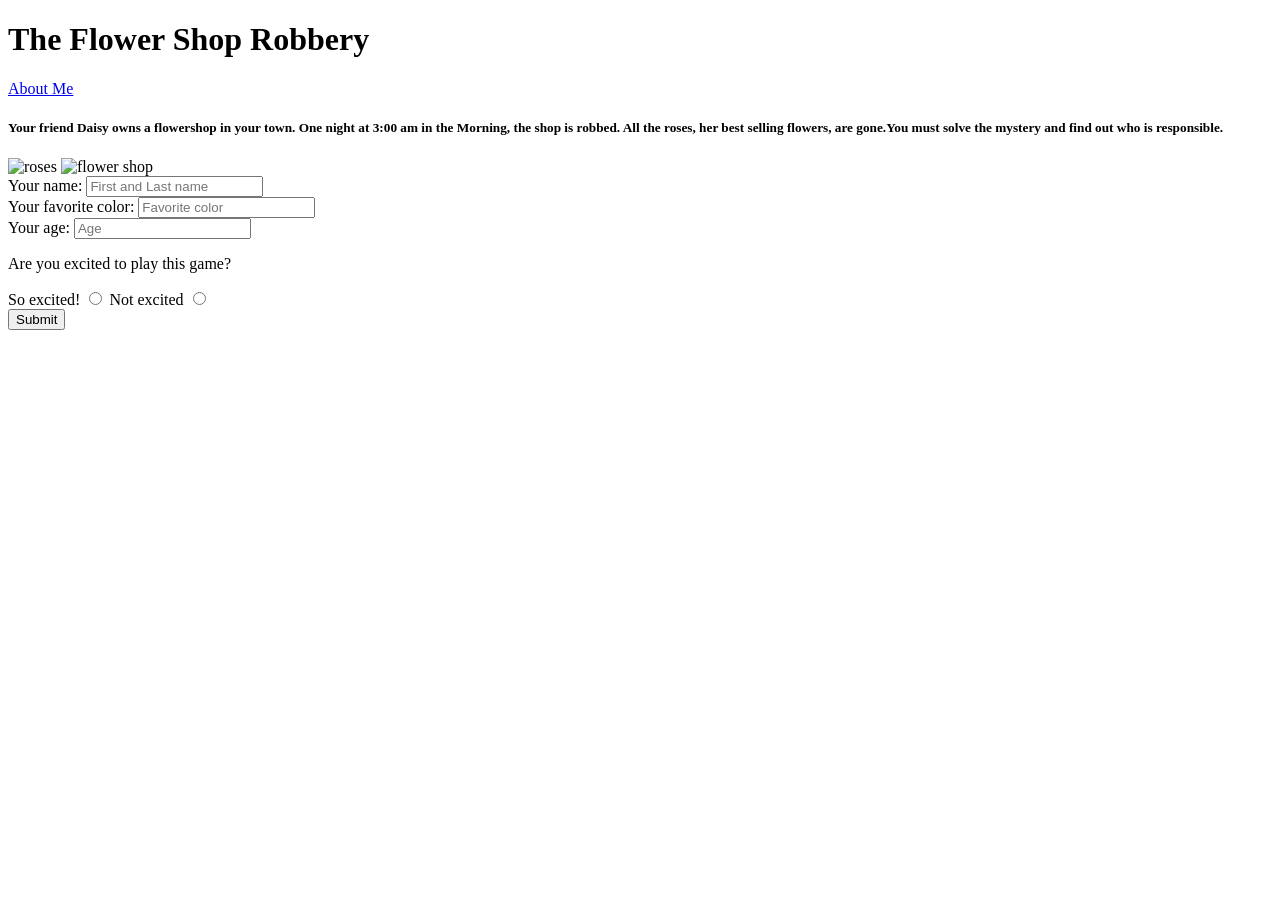
==== index.html @ ff98cb20 "game" ====
<!DOCTYPE html>
<html lang="en">
<head>
    <meta charset="UTF-8">
    <meta name="viewport" content="width=device-width, initial-scale=1.0">
    <title>Document</title>
</head>
<body>
    <h1>The Flower Shop Robbery </h1>
    <a href="about.html">About Me</a>
    <h5> Your friend Daisy owns a flowershop in your town. One night at 3:00 am in the Morning, the shop is robbed. All the roses, her best selling flowers, are gone.You must solve the mystery and find out who is responsible.</h5>
    <img src="https://th.bing.com/th/id/OIP.X3D6-ejlfxDQrr9PahU8oQHaHa?w=216&h=216&c=7&r=0&o=7&dpr=1.5&pid=1.7&rm=3" alt="roses" width = "200" height="200">
    <img src="https://th.bing.com/th/id/OIP.UDbIySlEFrk3AnztQo-D3wHaFj?w=231&h=180&c=7&r=0&o=7&dpr=1.5&pid=1.7&rm=3" alt="flower shop" width = "200" height="200">

    <form>

        <label for = "name">Your name:</label>
        <input type="text" id="name" name="name" placeholder = "First and Last name">
<br>
        <label for = "favcolor">Your favorite color:</label>
        <input type="text" id="favcolorcolor" name="favcolor" placeholder = "Favorite color">
<br>
        <label for = "age">Your age:</label>
        <input type="number" id="age" name="age" placeholder = "Age">
 <br>   
        <p>Are you excited to play this game?</p>
        <label for = "so excited">So excited!</label>
        <input type="radio" id="so excited" name=" feeling" value = "so excited">
        <label for="not excited">Not excited</label>
        <input type="radio" id="not excited" name=" feeling" value = "not excited">
<br>
        <input type="submit" value="Submit">


    </form>
</body>
</html>
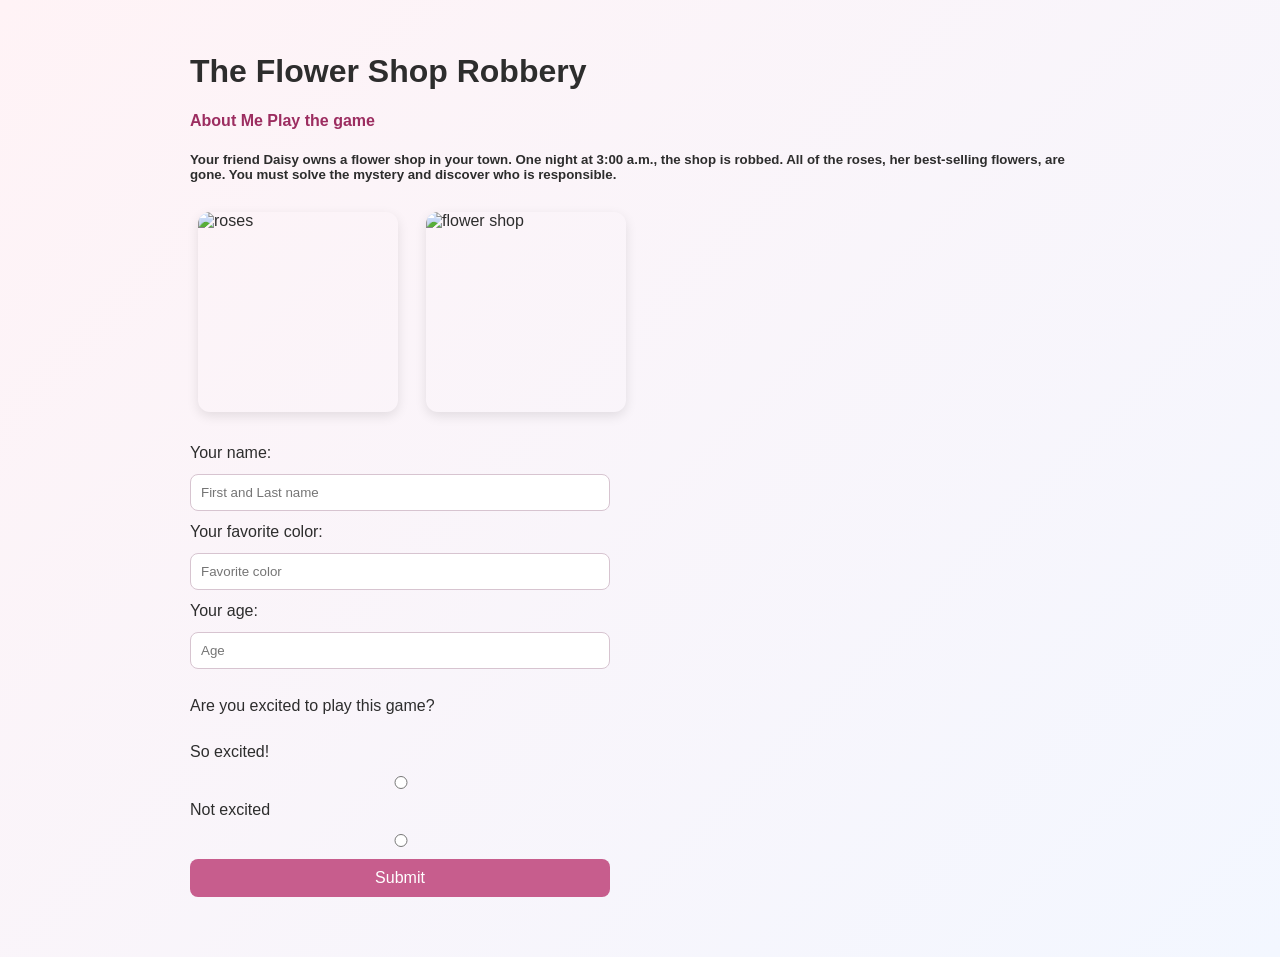
==== commit 34c2a4cb: "working game" ====
--- a/index.html
+++ b/index.html
@@ -3,35 +3,42 @@
 <head>
     <meta charset="UTF-8">
     <meta name="viewport" content="width=device-width, initial-scale=1.0">
-    <title>Document</title>
+    <title>Flower Shop Mystery</title>
+    <link rel="stylesheet" href="style.css">
 </head>
 <body>
-    <h1>The Flower Shop Robbery </h1>
-    <a href="about.html">About Me</a>
-    <h5> Your friend Daisy owns a flowershop in your town. One night at 3:00 am in the Morning, the shop is robbed. All the roses, her best selling flowers, are gone.You must solve the mystery and find out who is responsible.</h5>
-    <img src="https://th.bing.com/th/id/OIP.X3D6-ejlfxDQrr9PahU8oQHaHa?w=216&h=216&c=7&r=0&o=7&dpr=1.5&pid=1.7&rm=3" alt="roses" width = "200" height="200">
-    <img src="https://th.bing.com/th/id/OIP.UDbIySlEFrk3AnztQo-D3wHaFj?w=231&h=180&c=7&r=0&o=7&dpr=1.5&pid=1.7&rm=3" alt="flower shop" width = "200" height="200">
+    <div class="page-wrap">
+        <h1>The Flower Shop Robbery</h1>
+        <nav>
+            <a href="about.html">About Me</a>
+            <a href="game.html">Play the game</a>
+        </nav>
 
-    <form>
+        <h5>Your friend Daisy owns a flower shop in your town. One night at 3:00 a.m., the shop is robbed. All of the roses, her best-selling flowers, are gone. You must solve the mystery and discover who is responsible.</h5>
 
-        <label for = "name">Your name:</label>
-        <input type="text" id="name" name="name" placeholder = "First and Last name">
-<br>
-        <label for = "favcolor">Your favorite color:</label>
-        <input type="text" id="favcolorcolor" name="favcolor" placeholder = "Favorite color">
-<br>
-        <label for = "age">Your age:</label>
-        <input type="number" id="age" name="age" placeholder = "Age">
- <br>   
-        <p>Are you excited to play this game?</p>
-        <label for = "so excited">So excited!</label>
-        <input type="radio" id="so excited" name=" feeling" value = "so excited">
-        <label for="not excited">Not excited</label>
-        <input type="radio" id="not excited" name=" feeling" value = "not excited">
-<br>
-        <input type="submit" value="Submit">
+        <div class="image-row">
+            <img src="https://th.bing.com/th/id/OIP.X3D6-ejlfxDQrr9PahU8oQHaHa?w=216&h=216&c=7&r=0&o=7&dpr=1.5&pid=1.7&rm=3" alt="roses" width="200" height="200">
+            <img src="https://th.bing.com/th/id/OIP.UDbIySlEFrk3AnztQo-D3wHaFj?w=231&h=180&c=7&r=0&o=7&dpr=1.5&pid=1.7&rm=3" alt="flower shop" width="200" height="200">
+        </div>
 
+        <form action="game.html">
+            <label for="name">Your name:</label>
+            <input type="text" id="name" name="name" placeholder="First and Last name">
 
-    </form>
+            <label for="favcolor">Your favorite color:</label>
+            <input type="text" id="favcolor" name="favcolor" placeholder="Favorite color">
+
+            <label for="age">Your age:</label>
+            <input type="number" id="age" name="age" placeholder="Age">
+
+            <p>Are you excited to play this game?</p>
+            <label for="so-excited">So excited!</label>
+            <input type="radio" id="so-excited" name="feeling" value="so excited">
+            <label for="not-excited">Not excited</label>
+            <input type="radio" id="not-excited" name="feeling" value="not excited">
+
+            <input type="submit" value="Submit">
+        </form>
+    </div>
 </body>
 </html>
--- a/style.css
+++ b/style.css
@@ -0,0 +1,99 @@
+body {
+  margin: 0;
+  font-family: Arial, sans-serif;
+  background: linear-gradient(135deg, #fff3f6, #f3f7ff);
+  color: #2d2d2d;
+}
+
+.page-wrap,
+.game-container {
+  max-width: 900px;
+  margin: 0 auto;
+  padding: 32px 20px 60px;
+}
+
+nav ul {
+  display: flex;
+  gap: 18px;
+  list-style: none;
+  padding: 0;
+  margin: 0 0 24px;
+}
+
+nav a,
+a {
+  color: #9c2d60;
+  text-decoration: none;
+  font-weight: 600;
+}
+
+img {
+  border-radius: 12px;
+  margin: 8px;
+  box-shadow: 0 4px 12px rgba(0, 0, 0, 0.1);
+}
+
+form {
+  display: flex;
+  flex-direction: column;
+  gap: 12px;
+  margin-top: 24px;
+  max-width: 420px;
+}
+
+input[type="text"],
+input[type="number"] {
+  padding: 10px;
+  border: 1px solid #d7c4d0;
+  border-radius: 8px;
+}
+
+input[type="submit"],
+button {
+  background: #c75d8d;
+  color: white;
+  border: none;
+  border-radius: 8px;
+  padding: 10px 18px;
+  font-size: 1rem;
+  cursor: pointer;
+  transition: background 0.2s ease;
+}
+
+input[type="submit"]:hover,
+button:hover {
+  background: #a34975;
+}
+
+#choices-container {
+  display: flex;
+  flex-direction: column;
+  gap: 12px;
+  margin: 20px 0;
+}
+
+.story-box,
+.status-box {
+  background: rgba(255, 255, 255, 0.8);
+  border: 1px solid #f0d9e4;
+  border-radius: 12px;
+  padding: 20px;
+  margin-top: 18px;
+}
+
+#health-display,
+#inventory-display {
+  font-weight: 700;
+}
+
+#message-display {
+  min-height: 28px;
+  color: #7a2d48;
+  font-weight: 700;
+}
+
+.image-row {
+  display: flex;
+  flex-wrap: wrap;
+  gap: 12px;
+}
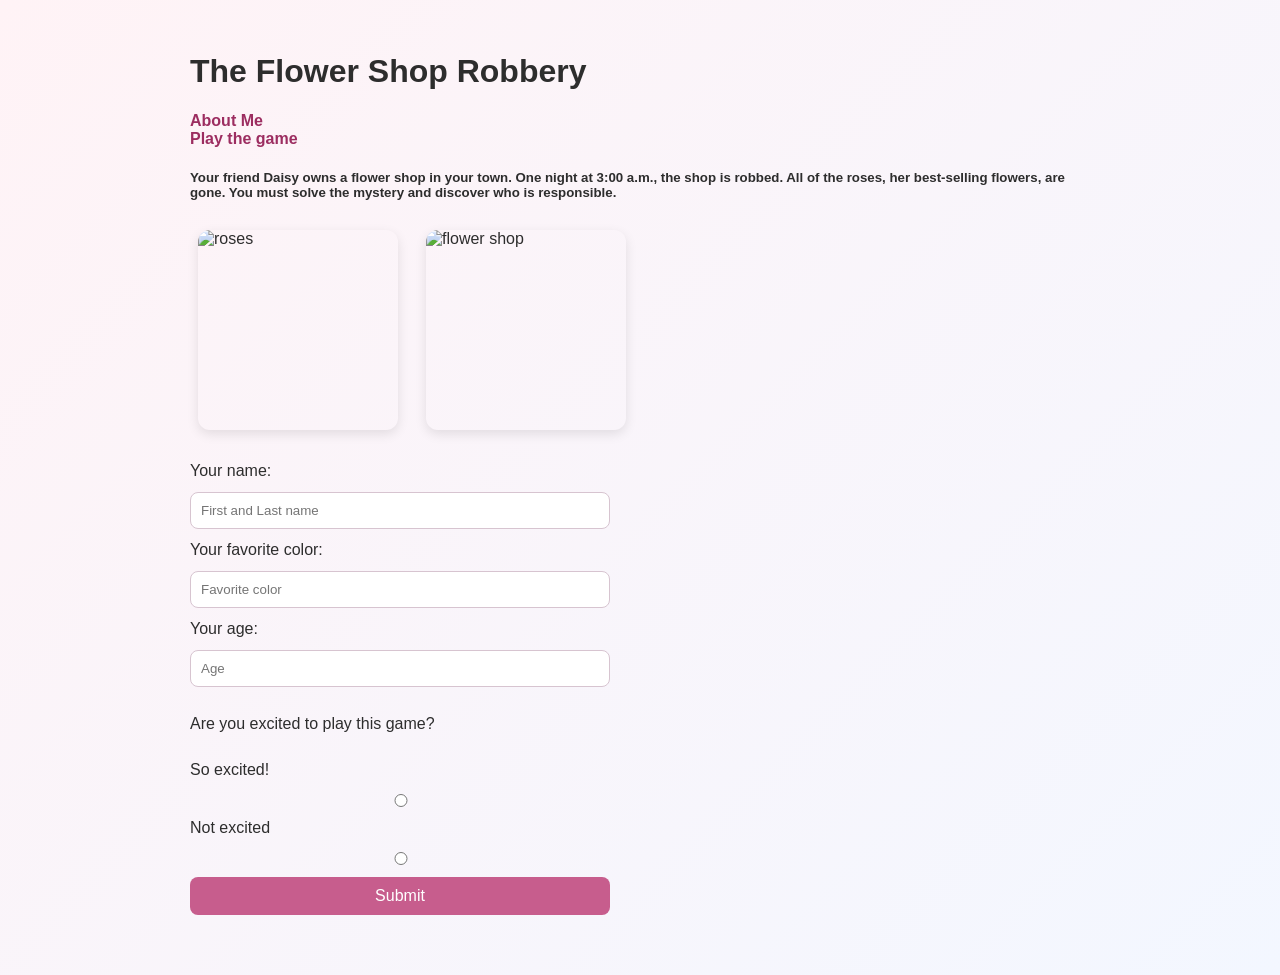
==== commit aa4707ed: "story game version 2" ====
--- a/index.html
+++ b/index.html
@@ -11,6 +11,7 @@
         <h1>The Flower Shop Robbery</h1>
         <nav>
             <a href="about.html">About Me</a>
+            <br>
             <a href="game.html">Play the game</a>
         </nav>
 
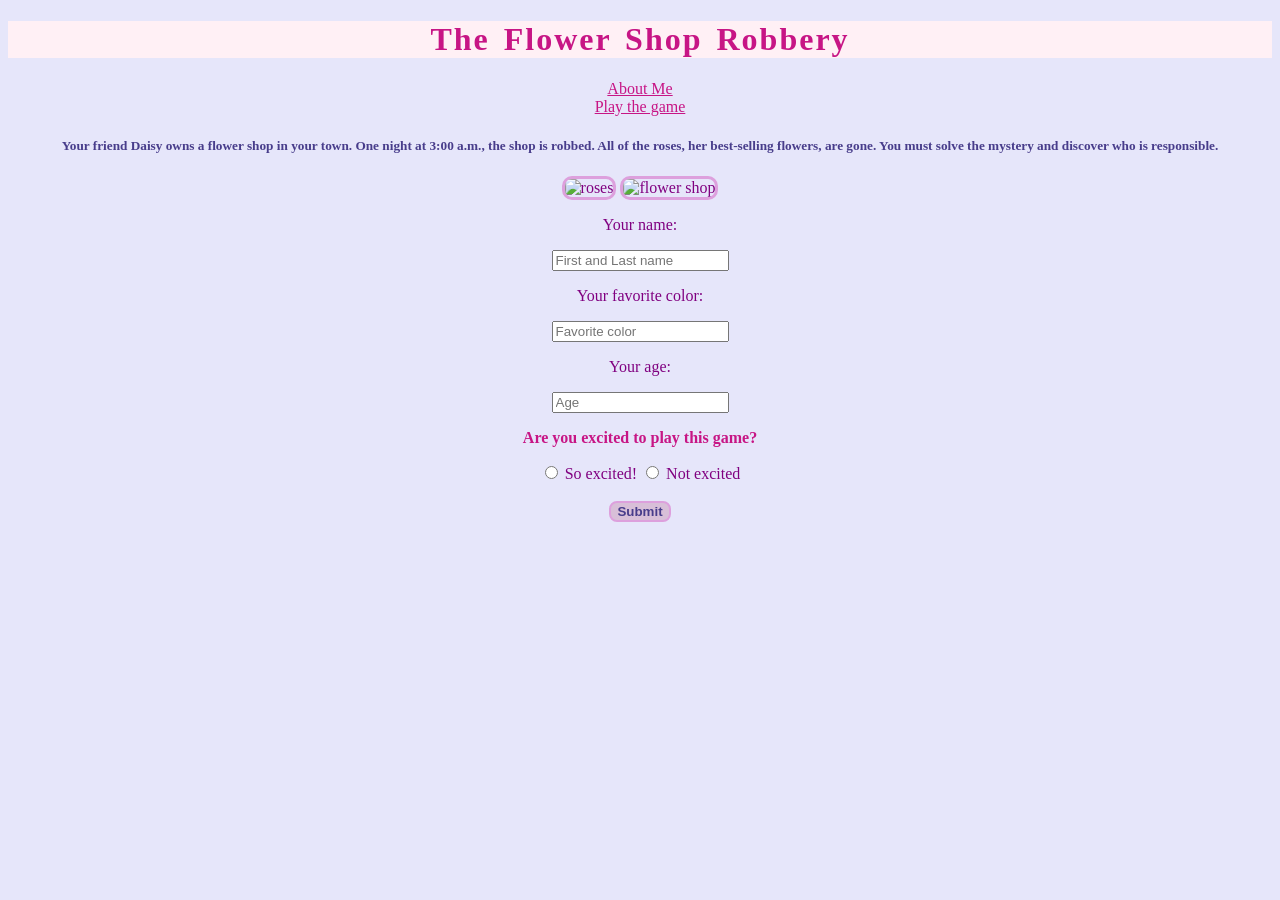
==== commit 4814977d: "story game version 3" ====
--- a/index.html
+++ b/index.html
@@ -1,45 +1,73 @@
 <!DOCTYPE html>
 <html lang="en">
 <head>
-    <meta charset="UTF-8">
-    <meta name="viewport" content="width=device-width, initial-scale=1.0">
-    <title>Flower Shop Mystery</title>
-    <link rel="stylesheet" href="style.css">
+   <meta charset="UTF-8">
+   <meta name="viewport" content="width=device-width, initial-scale=1.0">
+   <title>Flower Shop Mystery</title>
 </head>
-<body>
-    <div class="page-wrap">
-        <h1>The Flower Shop Robbery</h1>
-        <nav>
-            <a href="about.html">About Me</a>
-            <br>
-            <a href="game.html">Play the game</a>
-        </nav>
 
-        <h5>Your friend Daisy owns a flower shop in your town. One night at 3:00 a.m., the shop is robbed. All of the roses, her best-selling flowers, are gone. You must solve the mystery and discover who is responsible.</h5>
 
-        <div class="image-row">
-            <img src="https://th.bing.com/th/id/OIP.X3D6-ejlfxDQrr9PahU8oQHaHa?w=216&h=216&c=7&r=0&o=7&dpr=1.5&pid=1.7&rm=3" alt="roses" width="200" height="200">
-            <img src="https://th.bing.com/th/id/OIP.UDbIySlEFrk3AnztQo-D3wHaFj?w=231&h=180&c=7&r=0&o=7&dpr=1.5&pid=1.7&rm=3" alt="flower shop" width="200" height="200">
-        </div>
+<body style="background-color: rgb(230, 230, 250); color: rgb(128, 0, 128); font-family: Cambria, Cochin, Georgia, Times, 'Times New Roman', serif, sans-serif; text-align: center;">
 
-        <form action="game.html">
-            <label for="name">Your name:</label>
-            <input type="text" id="name" name="name" placeholder="First and Last name">
 
-            <label for="favcolor">Your favorite color:</label>
-            <input type="text" id="favcolor" name="favcolor" placeholder="Favorite color">
+   <h1 style="color: rgb(199, 21, 133); background-color: rgb(255, 240, 245); letter-spacing: 2px; word-spacing: 4px; font-weight: bold;">
+       The Flower Shop Robbery
+   </h1>
 
-            <label for="age">Your age:</label>
-            <input type="number" id="age" name="age" placeholder="Age">
 
-            <p>Are you excited to play this game?</p>
-            <label for="so-excited">So excited!</label>
-            <input type="radio" id="so-excited" name="feeling" value="so excited">
-            <label for="not-excited">Not excited</label>
-            <input type="radio" id="not-excited" name="feeling" value="not excited">
+   <a href="about.html" style="color: rgb(199, 21, 133);">About Me</a>
+   <br>
+   <a href="game.html" style="color: rgb(199, 21, 133);">Play the game</a>
 
-            <input type="submit" value="Submit">
-        </form>
-    </div>
+
+   <h5 style="color: rgb(72, 61, 139);">
+       Your friend Daisy owns a flower shop in your town. One night at 3:00 a.m., the shop is robbed. All of the roses, her best-selling flowers, are gone. You must solve the mystery and discover who is responsible.
+   </h5>
+
+
+   <img src="https://th.bing.com/th/id/OIP.X3D6-ejlfxDQrr9PahU8oQHaHa?w=216&h=216&c=7&r=0&o=7&dpr=1.5&pid=1.7&rm=3"
+        alt="roses" width="200" height="200"
+        style="border: 3px solid rgb(221, 160, 221); border-radius: 10px;">
+
+
+   <img src="https://th.bing.com/th/id/OIP.UDbIySlEFrk3AnztQo-D3wHaFj?w=231&h=180&c=7&r=0&o=7&dpr=1.5&pid=1.7&rm=3"
+        alt="flower shop" width="200" height="200"
+        style="border: 3px solid rgb(221, 160, 221); border-radius: 10px;">
+
+
+   <form action="game.html">
+       <p>Your name:</p>
+       <input type="text" name="name" placeholder="First and Last name">
+
+
+       <p>Your favorite color:</p>
+       <input type="text" name="favcolor" placeholder="Favorite color">
+
+
+       <p>Your age:</p>
+       <input type="number" name="age" placeholder="Age">
+
+
+       <p style="color: rgb(199, 21, 133); font-weight: bold;">
+           Are you excited to play this game?
+       </p>
+
+
+       <input type="radio" name="feeling" value="so excited">
+       <label>So excited!</label>
+
+
+       <input type="radio" name="feeling" value="not excited">
+       <label>Not excited</label>
+
+
+       <br><br>
+
+
+       <input type="submit" value="Submit"
+              style="background-color: rgb(216, 191, 216); color: rgb(72, 61, 139); border: 2px solid rgb(221, 160, 221); border-radius: 8px; font-weight: bold;">
+   </form>
+
+
 </body>
-</html>+</html>
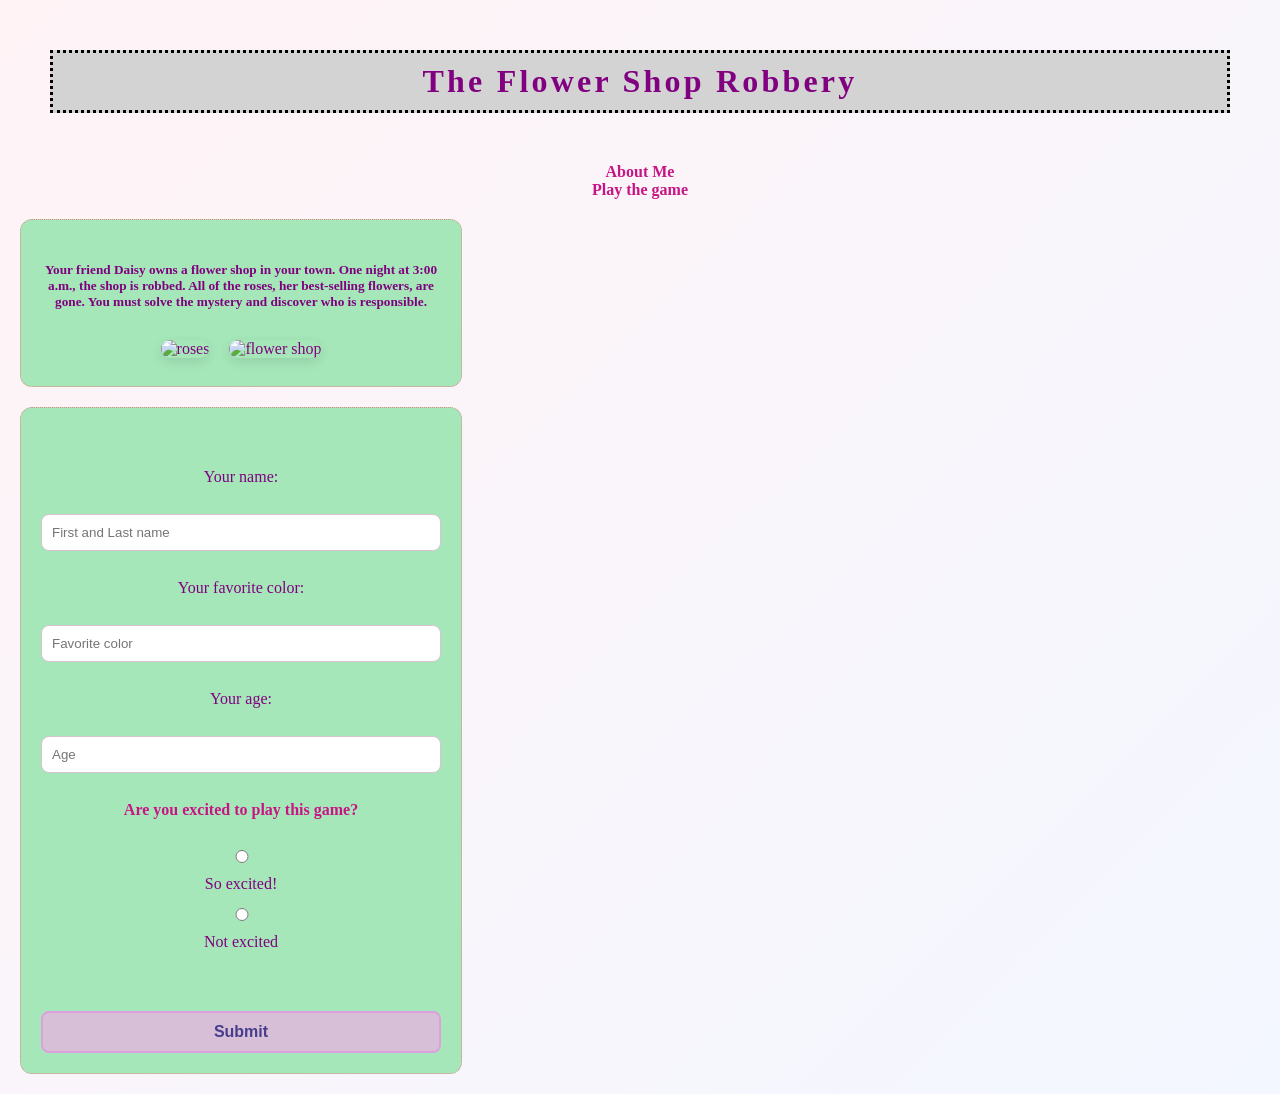
==== commit 1dc0e93a: "version4" ====
--- a/index.html
+++ b/index.html
@@ -4,13 +4,14 @@
    <meta charset="UTF-8">
    <meta name="viewport" content="width=device-width, initial-scale=1.0">
    <title>Flower Shop Mystery</title>
+    <link rel="stylesheet" href="style.css">
 </head>
 
 
 <body style="background-color: rgb(230, 230, 250); color: rgb(128, 0, 128); font-family: Cambria, Cochin, Georgia, Times, 'Times New Roman', serif, sans-serif; text-align: center;">
 
 
-   <h1 style="color: rgb(199, 21, 133); background-color: rgb(255, 240, 245); letter-spacing: 2px; word-spacing: 4px; font-weight: bold;">
+   <h1 class = "heading">
        The Flower Shop Robbery
    </h1>
 
@@ -19,22 +20,21 @@
    <br>
    <a href="game.html" style="color: rgb(199, 21, 133);">Play the game</a>
 
-
-   <h5 style="color: rgb(72, 61, 139);">
+<div class = "card">
+   <h5>
        Your friend Daisy owns a flower shop in your town. One night at 3:00 a.m., the shop is robbed. All of the roses, her best-selling flowers, are gone. You must solve the mystery and discover who is responsible.
    </h5>
 
 
    <img src="https://th.bing.com/th/id/OIP.X3D6-ejlfxDQrr9PahU8oQHaHa?w=216&h=216&c=7&r=0&o=7&dpr=1.5&pid=1.7&rm=3"
-        alt="roses" width="200" height="200"
-        style="border: 3px solid rgb(221, 160, 221); border-radius: 10px;">
+        alt="roses" width="200" height="200">
 
 
    <img src="https://th.bing.com/th/id/OIP.UDbIySlEFrk3AnztQo-D3wHaFj?w=231&h=180&c=7&r=0&o=7&dpr=1.5&pid=1.7&rm=3"
-        alt="flower shop" width="200" height="200"
-        style="border: 3px solid rgb(221, 160, 221); border-radius: 10px;">
+        alt="flower shop" width="200" height="200">
+</div>
 
-
+<div class = "card">
    <form action="game.html">
        <p>Your name:</p>
        <input type="text" name="name" placeholder="First and Last name">
@@ -67,7 +67,7 @@
        <input type="submit" value="Submit"
               style="background-color: rgb(216, 191, 216); color: rgb(72, 61, 139); border: 2px solid rgb(221, 160, 221); border-radius: 8px; font-weight: bold;">
    </form>
-
+</div>
 
 </body>
 </html>
--- a/style.css
+++ b/style.css
@@ -0,0 +1,127 @@
+body {
+  margin: 0;
+  font-family: Arial, sans-serif;
+  background: linear-gradient(135deg, #fff3f6, #f3f7ff);
+  color: #2d2d2d;
+
+.heading {
+  background-color: lightgray;
+  text-align: center;
+  letter-spacing: 0.1em;
+  border: 3px black dotted;
+  margin: 50px;
+  padding: 10px;
+}
+
+.card {
+    background-color: #a5e7b9;
+    border: 1px dotted #e28888;
+    border-radius: 12px;
+    padding: 20px;
+    margin: 20px;
+    text-align: center;
+    width: 400px;
+}
+
+#inventory {
+    background-color: #f7c6d0;
+    border: 2px dotted #e28888;
+    border-radius: 10px;
+    padding: 15px;
+    margin: 10px;
+}
+
+}
+
+.page-wrap,
+.game-container {
+  max-width: 900px;
+  margin: 0 auto;
+  padding: 32px 20px 60px;
+}
+
+nav ul {
+  display: flex;
+  gap: 18px;
+  list-style: none;
+  padding: 0;
+  margin: 0 0 24px;
+}
+
+nav a,
+a {
+  color: #9c2d60;
+  text-decoration: none;
+  font-weight: 600;
+}
+
+img {
+  border-radius: 12px;
+  margin: 8px;
+  box-shadow: 0 4px 12px rgba(0, 0, 0, 0.1);
+}
+
+form {
+  display: flex;
+  flex-direction: column;
+  gap: 12px;
+  margin-top: 24px;
+  max-width: 420px;
+}
+
+input[type="text"],
+input[type="number"] {
+  padding: 10px;
+  border: 1px solid #d7c4d0;
+  border-radius: 8px;
+}
+
+input[type="submit"],
+button {
+  background: #c75d8d;
+  color: white;
+  border: none;
+  border-radius: 8px;
+  padding: 10px 18px;
+  font-size: 1rem;
+  cursor: pointer;
+  transition: background 0.2s ease;
+}
+
+input[type="submit"]:hover,
+button:hover {
+  background: #a34975;
+}
+
+#choices-container {
+  display: flex;
+  flex-direction: column;
+  gap: 12px;
+  margin: 20px 0;
+}
+
+.story-box,
+.status-box {
+  background: rgba(255, 255, 255, 0.8);
+  border: 1px solid #f0d9e4;
+  border-radius: 12px;
+  padding: 20px;
+  margin-top: 18px;
+}
+
+#health-display,
+#inventory-display {
+  font-weight: 700;
+}
+
+#message-display {
+  min-height: 28px;
+  color: #7a2d48;
+  font-weight: 700;
+}
+
+.image-row {
+  display: flex;
+  flex-wrap: wrap;
+  gap: 12px;
+}
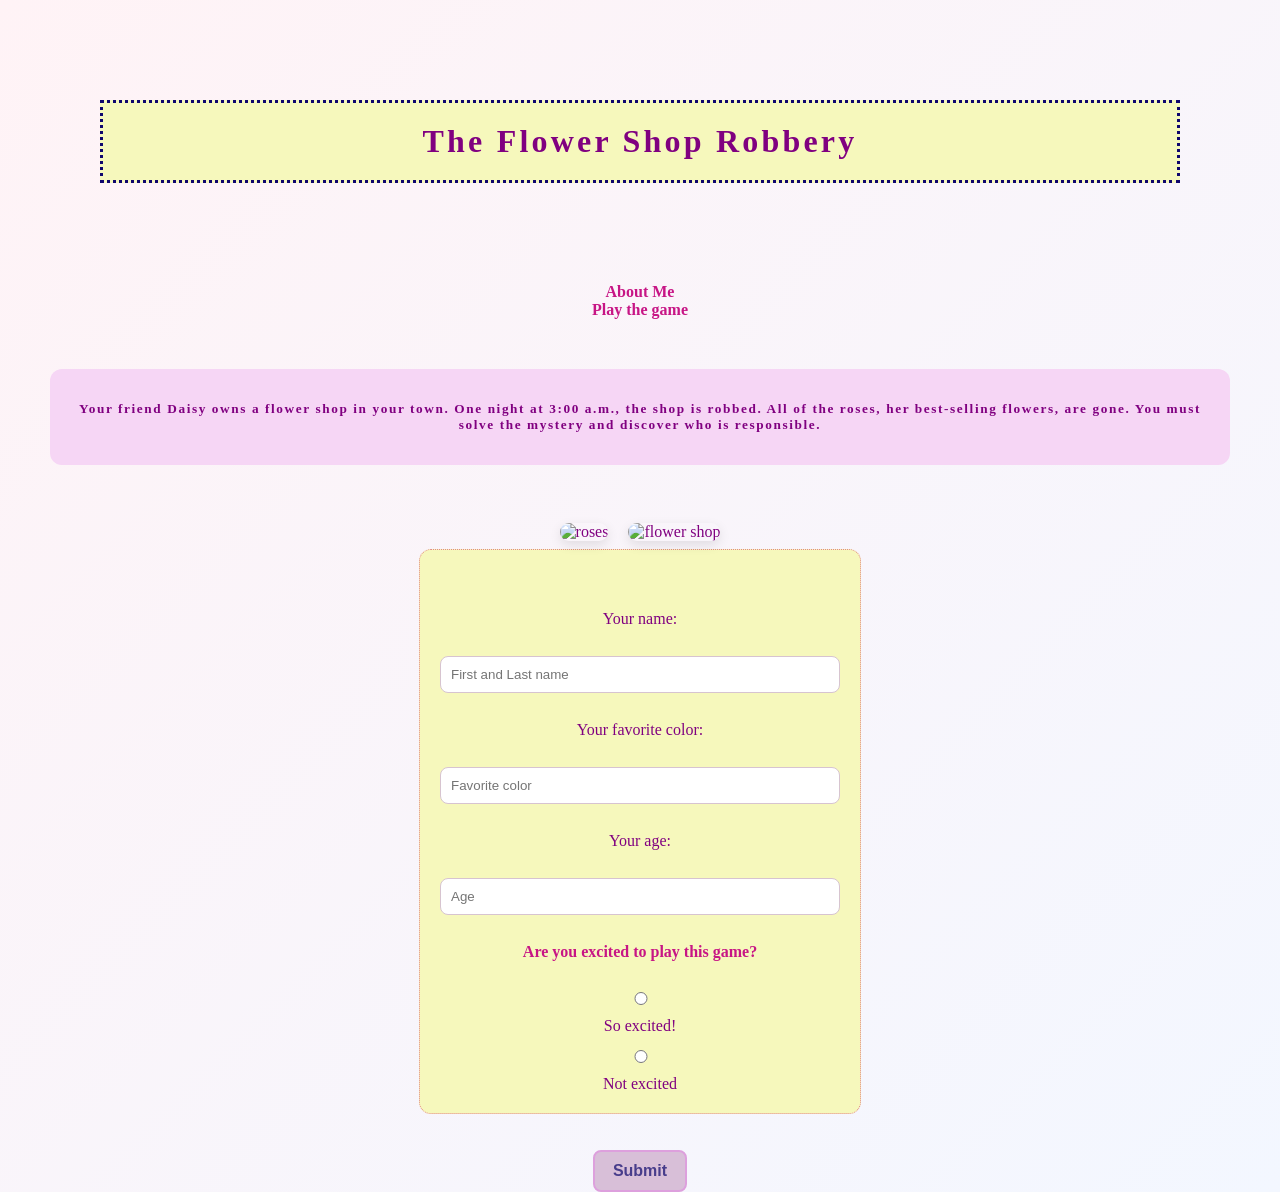
==== commit 9c1c9053: "mystery game - checkpoint #1" ====
--- a/index.html
+++ b/index.html
@@ -20,11 +20,11 @@
    <br>
    <a href="game.html" style="color: rgb(199, 21, 133);">Play the game</a>
 
-<div class = "card">
+<div class = "text">
    <h5>
        Your friend Daisy owns a flower shop in your town. One night at 3:00 a.m., the shop is robbed. All of the roses, her best-selling flowers, are gone. You must solve the mystery and discover who is responsible.
    </h5>
-
+</div>
 
    <img src="https://th.bing.com/th/id/OIP.X3D6-ejlfxDQrr9PahU8oQHaHa?w=216&h=216&c=7&r=0&o=7&dpr=1.5&pid=1.7&rm=3"
         alt="roses" width="200" height="200">
@@ -32,7 +32,6 @@
 
    <img src="https://th.bing.com/th/id/OIP.UDbIySlEFrk3AnztQo-D3wHaFj?w=231&h=180&c=7&r=0&o=7&dpr=1.5&pid=1.7&rm=3"
         alt="flower shop" width="200" height="200">
-</div>
 
 <div class = "card">
    <form action="game.html">
@@ -59,7 +58,7 @@
 
        <input type="radio" name="feeling" value="not excited">
        <label>Not excited</label>
-
+</div>
 
        <br><br>
 
@@ -67,7 +66,7 @@
        <input type="submit" value="Submit"
               style="background-color: rgb(216, 191, 216); color: rgb(72, 61, 139); border: 2px solid rgb(221, 160, 221); border-radius: 8px; font-weight: bold;">
    </form>
-</div>
+
 
 </body>
 </html>
--- a/style.css
+++ b/style.css
@@ -5,22 +5,32 @@
   color: #2d2d2d;
 
 .heading {
-  background-color: lightgray;
+  background-color: rgb(246, 248, 188);
   text-align: center;
   letter-spacing: 0.1em;
-  border: 3px black dotted;
-  margin: 50px;
-  padding: 10px;
+  border: 3px rgb(15, 6, 110) dotted;
+  margin: 100px;
+  padding: 20px;
 }
 
 .card {
-    background-color: #a5e7b9;
+    background-color: rgb(246, 248, 188);
     border: 1px dotted #e28888;
     border-radius: 12px;
     padding: 20px;
     margin: 20px;
     text-align: center;
     width: 400px;
+    margin: 0 auto;
+}
+
+.text{
+  background-color: rgb(246, 214, 245);
+  text-align: center;
+  letter-spacing: 0.1em;
+  margin: 50px;
+  padding: 10px;
+  border-radius: 12px;
 }
 
 #inventory {
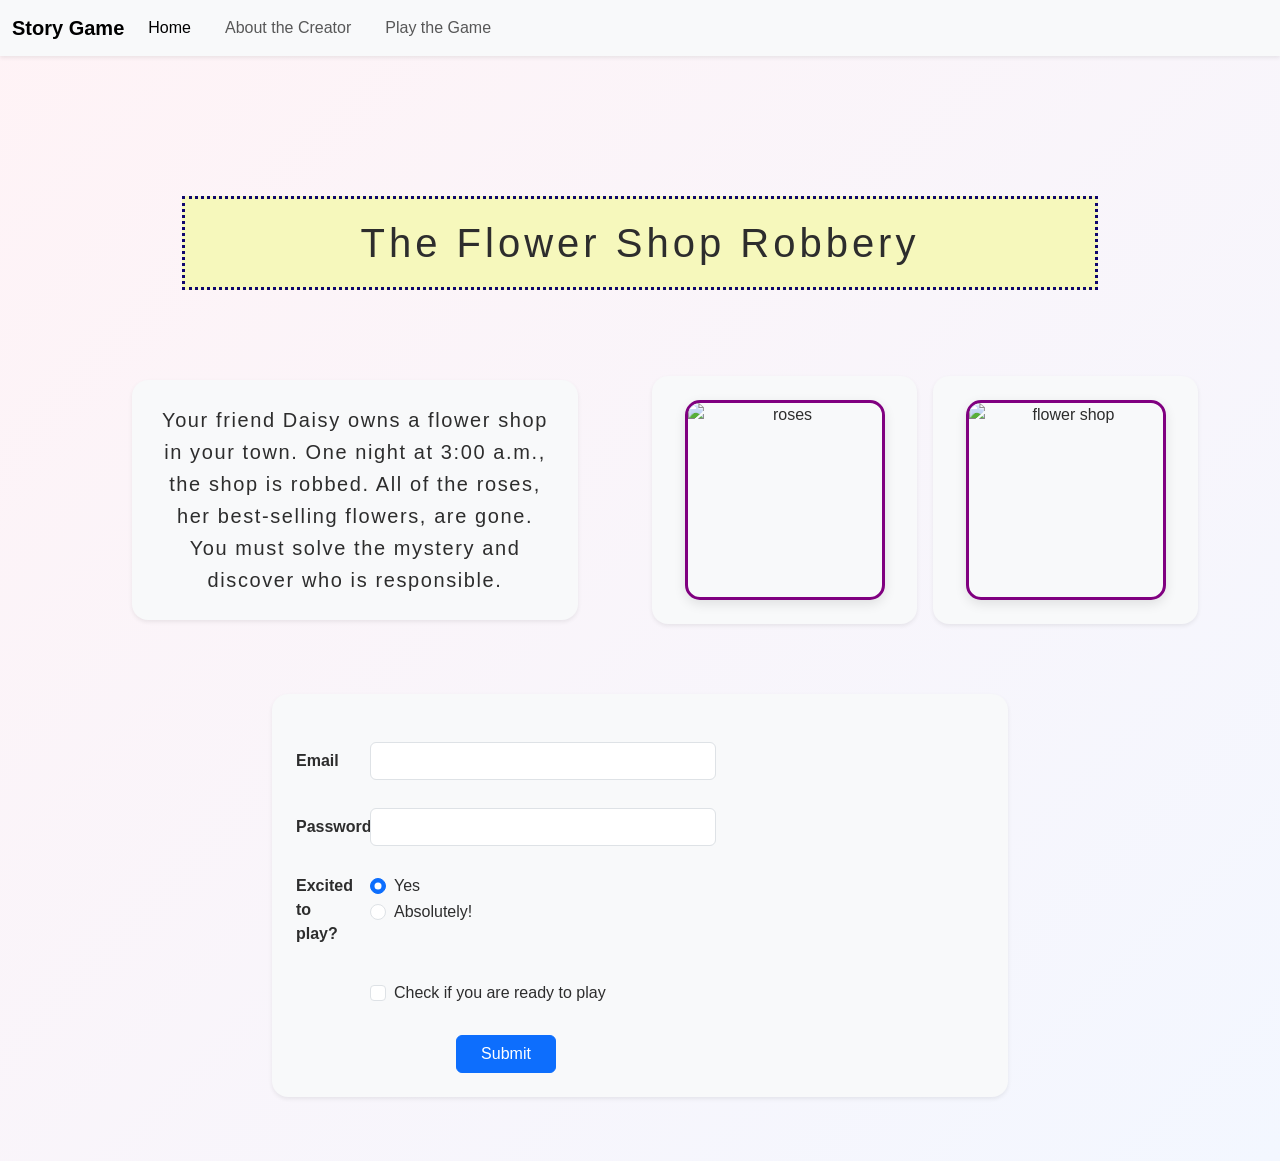
==== commit a67921e8: "Check point 3" ====
--- a/index.html
+++ b/index.html
@@ -4,69 +4,122 @@
    <meta charset="UTF-8">
    <meta name="viewport" content="width=device-width, initial-scale=1.0">
    <title>Flower Shop Mystery</title>
-    <link rel="stylesheet" href="style.css">
+   <link href="https://cdn.jsdelivr.net/npm/bootstrap@5.3.3/dist/css/bootstrap.min.css" rel="stylesheet">
+   <link rel="stylesheet" href="style.css">
 </head>
 
+ <nav class="navbar navbar-expand-lg navbar-light bg-light mb-4 shadow-sm">
+  <div class="container-fluid">
+    <a class="navbar-brand" href="index.html">Story Game</a>
+    <button class="navbar-toggler" type="button" data-bs-toggle="collapse" data-bs-target="#navbarSupportedContent" aria-controls="navbarSupportedContent" aria-expanded="false" aria-label="Toggle navigation">
+      <span class="navbar-toggler-icon"></span>
+    </button>
+    <div class="collapse navbar-collapse" id="navbarSupportedContent">
+      <ul class="navbar-nav me-auto mb-2 mb-lg-0">
+        <li class="nav-item">
+          <a class="nav-link active" aria-current="page" href="index.html">Home</a>
+        </li>
+        <li class="nav-item">
+          <a class="nav-link" href="about.html">About the Creator</a>
+        </li>
+        <li class="nav-item">
+          <a class="nav-link" href="game.html">Play the Game</a>
+        </li>
+      </ul>
+    </div>
+  </div>
+</nav>
 
-<body style="background-color: rgb(230, 230, 250); color: rgb(128, 0, 128); font-family: Cambria, Cochin, Georgia, Times, 'Times New Roman', serif, sans-serif; text-align: center;">
+<div class="container py-3">
+   <div class="row mb-4 text-center">
+       <div class="col-12">
+           <h1 class="heading mb-3">The Flower Shop Robbery</h1>
+       </div>
+   </div>
 
+   <div class="row g-4 mb-4 align-items-center">
+       <div class="col-lg-6">
+           <div class="text p-4 h-100 bg-light shadow-sm rounded-4 d-flex flex-column justify-content-center">
+               <h5 class="mb-0" style="line-height: 1.6;">
+                   Your friend Daisy owns a flower shop in your town. One night at 3:00 a.m., the shop is robbed. All of the roses, her best-selling flowers, are gone. You must solve the mystery and discover who is responsible.
+               </h5>
+           </div>
+       </div>
 
-   <h1 class = "heading">
-       The Flower Shop Robbery
-   </h1>
+       <div class="col-lg-6">
+           <div class="row g-3 text-center">
+               <div class="col-6">
+                   <div class="p-3 bg-light shadow-sm rounded-4 h-100 d-flex justify-content-center align-items-center">
+                       <img src="https://th.bing.com/th/id/OIP.X3D6-ejlfxDQrr9PahU8oQHaHa?w=216&h=216&c=7&r=0&o=7&dpr=1.5&pid=1.7&rm=3"
+                            alt="roses"
+                            class="img-fluid"
+                            style="width: 200px; height: 200px; object-fit: cover; border: 3px solid purple; border-radius: 15px;">
+                   </div>
+               </div>
+               <div class="col-6">
+                   <div class="p-3 bg-light shadow-sm rounded-4 h-100 d-flex justify-content-center align-items-center">
+                       <img src="https://th.bing.com/th/id/OIP.UDbIySlEFrk3AnztQo-D3wHaFj?w=231&h=180&c=7&r=0&o=7&dpr=1.5&pid=1.7&rm=3"
+                            alt="flower shop"
+                            class="img-fluid"
+                            style="width: 200px; height: 200px; object-fit: cover; border: 3px solid purple; border-radius: 15px;">
+                   </div>
+               </div>
+           </div>
+       </div>
+   </div>
 
-
-   <a href="about.html" style="color: rgb(199, 21, 133);">About Me</a>
-   <br>
-   <a href="game.html" style="color: rgb(199, 21, 133);">Play the game</a>
-
-<div class = "text">
-   <h5>
-       Your friend Daisy owns a flower shop in your town. One night at 3:00 a.m., the shop is robbed. All of the roses, her best-selling flowers, are gone. You must solve the mystery and discover who is responsible.
-   </h5>
+   <div class="row justify-content-center mb-5">
+       <div class="col-md-8">
+           <div class=" p-4 bg-light shadow-sm border-0 rounded-4">
+               <form onsubmit="event.preventDefault(); window.location.href='game.html';">
+                  <div class="row mb-3">
+                    <label for="inputEmail3" class="col-sm-2 col-form-label fw-bold">Email</label>
+                    <div class="col-sm-10">
+                      <input type="email" class="form-control" id="inputEmail3" required>
+                    </div>
+                  </div>
+                  <div class="row mb-3">
+                    <label for="inputPassword3" class="col-sm-2 col-form-label fw-bold">Password</label>                    <div class="col-sm-10">
+                      <input type="password" class="form-control" id="inputPassword3" required>
+                    </div>
+                  </div>
+                  <fieldset class="row mb-3">
+                    <legend class="col-form-label col-sm-2 pt-0 fw-bold">Excited to play?</legend>
+                    <div class="col-sm-10">
+                      <div class="form-check">
+                        <input class="form-check-input" type="radio" name="gridRadios" id="gridRadios1" value="yes" checked>
+                        <label class="form-check-label" for="gridRadios1">
+                          Yes
+                        </label>
+                      </div>
+                      <div class="form-check">
+                        <input class="form-check-input" type="radio" name="gridRadios" id="gridRadios2" value="absolutely!">
+                        <label class="form-check-label" for="gridRadios2">
+                            Absolutely!
+                        </label>
+                      </div>
+                    </div>
+                  </fieldset>
+                  <div class="row mb-3">
+                    <div class="col-sm-10 offset-sm-2">
+                      <div class="form-check">
+                        <input class="form-check-input" type="checkbox" id="gridCheck1">
+                        <label class="form-check-label" for="gridCheck1">
+                          Check if you are ready to play
+                        </label>
+                      </div>
+                    </div>
+                  </div>
+                  <div class="text-center">
+                      <a href="game.html" class="btn btn-primary px-4">Submit</a>
+                  </div>
+                </form>
+           </div>
+       </div>
+   </div>
 </div>
 
-   <img src="https://th.bing.com/th/id/OIP.X3D6-ejlfxDQrr9PahU8oQHaHa?w=216&h=216&c=7&r=0&o=7&dpr=1.5&pid=1.7&rm=3"
-        alt="roses" width="200" height="200">
-
-
-   <img src="https://th.bing.com/th/id/OIP.UDbIySlEFrk3AnztQo-D3wHaFj?w=231&h=180&c=7&r=0&o=7&dpr=1.5&pid=1.7&rm=3"
-        alt="flower shop" width="200" height="200">
-
-<div class = "card">
-   <form action="game.html">
-       <p>Your name:</p>
-       <input type="text" name="name" placeholder="First and Last name">
-
-
-       <p>Your favorite color:</p>
-       <input type="text" name="favcolor" placeholder="Favorite color">
-
-
-       <p>Your age:</p>
-       <input type="number" name="age" placeholder="Age">
-
-
-       <p style="color: rgb(199, 21, 133); font-weight: bold;">
-           Are you excited to play this game?
-       </p>
-
-
-       <input type="radio" name="feeling" value="so excited">
-       <label>So excited!</label>
-
-
-       <input type="radio" name="feeling" value="not excited">
-       <label>Not excited</label>
-</div>
-
-       <br><br>
-
-
-       <input type="submit" value="Submit"
-              style="background-color: rgb(216, 191, 216); color: rgb(72, 61, 139); border: 2px solid rgb(221, 160, 221); border-radius: 8px; font-weight: bold;">
-   </form>
-
+<script src="https://cdn.jsdelivr.net/npm/bootstrap@5.3.3/dist/js/bootstrap.bundle.min.js"></script>
 
 </body>
-</html>
+</html>
